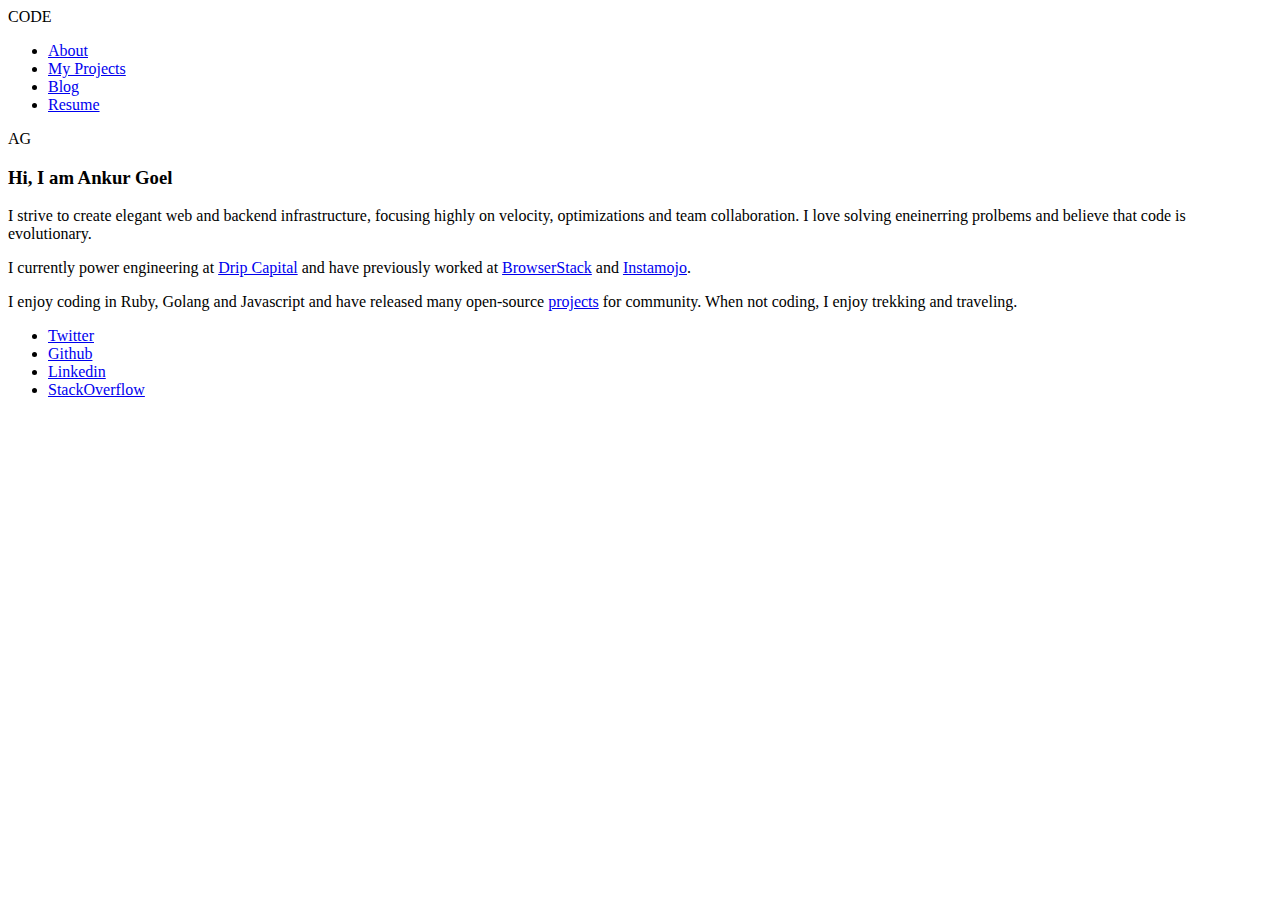
==== index.html @ ee9463a8 "active" ====
<!DOCTYPE html>
<html lang="en">
  <head>
    <meta charset="UTF-8">
    <meta name="viewport" content="width=device-width, initial-scale=1.0">
    <title>Ankur Goel</title>
    <link rel="stylesheet" href="stylesheets/app.css">
  </head>
  <body>
    <div class="page">
      <div class="code">CODE</div>
      <header class="clear">
        <nav>
          <ul>
            <li><a class="active-nav" href="#">About</a></li>
            <li><a href="/projects">My Projects</a></li>
            <li><a href="http://blog.ankurgoel.com">Blog</a></li>
            <li><a href="#">Resume</a></li>
          </ul>
        </nav>
      </header>
      <div class="intro">
        <div class="logo">A<span>G</span></div>
        <h3>Hi, I am Ankur Goel</h3>
        <p>I strive to create elegant web and backend infrastructure, focusing highly on velocity, optimizations and team collaboration. I love solving eneinerring prolbems and believe that code is evolutionary.</p>
        <p>I currently power engineering at <a href="https://dripcapital.com">Drip Capital</a> and have previously worked at <a href="https://browserstack.com">BrowserStack</a> and <a href="https://instamojo.com">Instamojo</a>.</p>
        <p>I enjoy coding in Ruby, Golang and Javascript and have released many open-source <a href="/projects">projects</a> for community. When not coding, I enjoy trekking and traveling.</p>
        <p></p>

        <ul class="social-links">
          <li><a href="https://twitter.com/Ankurgel" target="_blank">Twitter</a></li>
          <li><a href="https://github.com/AnkurGel" target="_blank">Github</a></li>
          <li><a href="https://in.linkedin.com/in/ankurgel" target="_blank">Linkedin</a></li>
          <li><a href="https://stackoverflow.com/users/1376448/kiddorails" target="_blank">StackOverflow</a></li>
        </ul>
      </div>
    </div>
  </body>
</html>
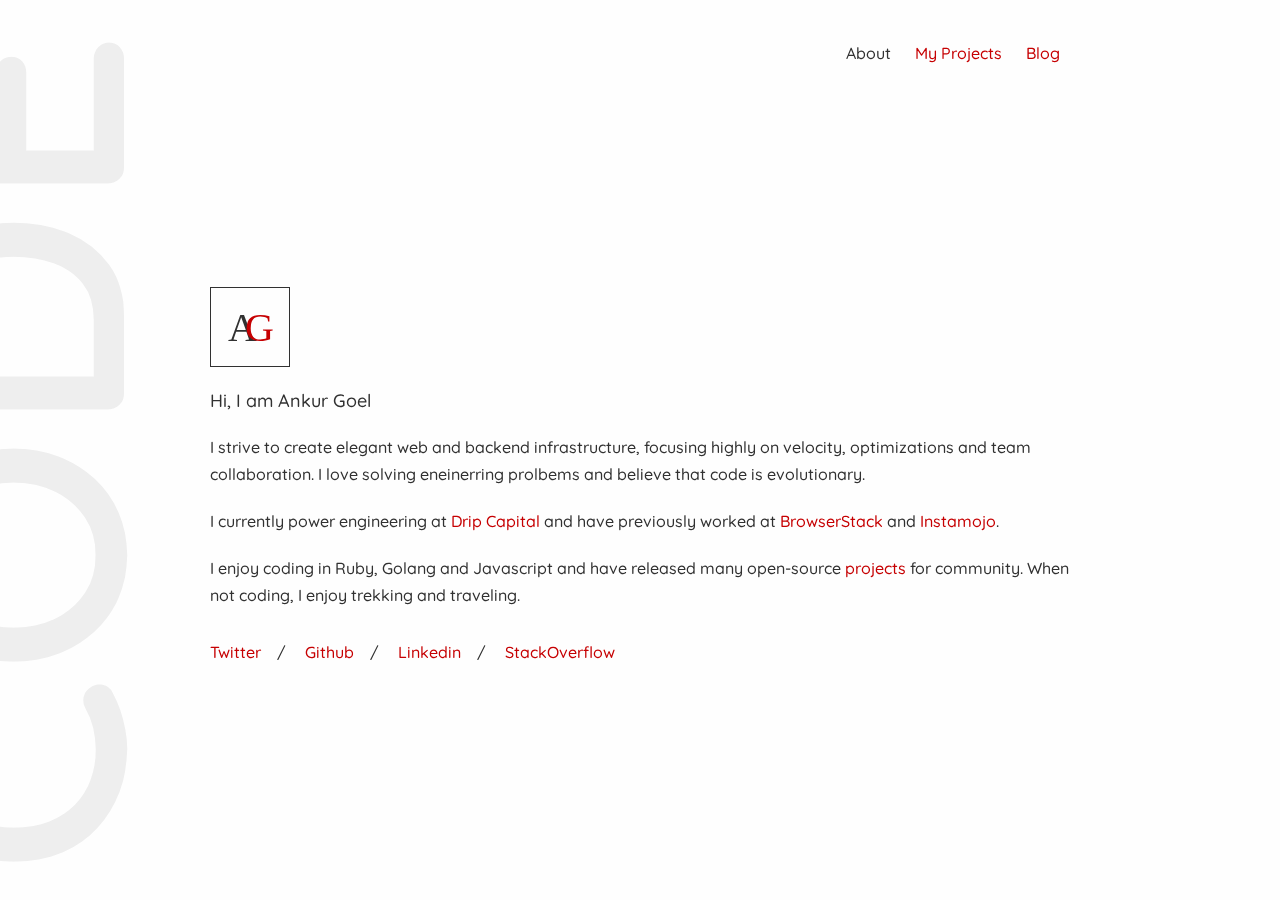
==== commit a1152e99: "add projects, and some other stuff" ====
--- a/index.html
+++ b/index.html
@@ -12,10 +12,9 @@
       <header class="clear">
         <nav>
           <ul>
-            <li><a class="active-nav" href="#">About</a></li>
+            <li class="active-nav"><a href="#">About</a></li>
             <li><a href="/projects">My Projects</a></li>
-            <li><a href="http://blog.ankurgoel.com">Blog</a></li>
-            <li><a href="#">Resume</a></li>
+            <li><a href="http://blog.ankurgoel.com" target="_blank" rel="noopener">Blog</a></li>
           </ul>
         </nav>
       </header>
--- a/stylesheets/app.css
+++ b/stylesheets/app.css
@@ -0,0 +1,266 @@
+@import url('https://fonts.googleapis.com/css2?family=Quicksand:wght@400;500;600&display=swap');
+
+:root {
+  --red: #C60002;
+  --black-3: #313131;
+  --white: #fff;
+  --white-e: #eee;
+  --white-f5: #f5f5f5;
+}
+
+::selection {
+  background-color: var(--red);
+  color: var(--white);
+}
+
+* {
+  margin: 0;
+  padding: 0;
+  outline: 0;
+  box-sizing: border-box;
+}
+
+html,
+body {
+  height: 100%;
+}
+
+body {
+  background-color: #fefefe;
+  font-family: Quicksand;
+  font-size: 16px;
+  color: var(--black-3);
+}
+
+hr {
+  border: 0;
+  text-align: center;
+  display: block;
+  margin: 80px 0;
+}
+
+hr:after {
+  content: '•••';
+  letter-spacing: 5px;
+}
+
+h1, h2, h3 {
+  font-weight: 500;
+}
+
+h2 {
+  font-size: 21px;
+}
+
+h3 {
+  font-size: 18px;
+}
+
+ul {
+  list-style-type: none;
+}
+
+a {
+  text-decoration: none;
+  color: inherit;
+}
+
+.clear:after {
+  content: '';
+  display: table;
+  clear: both;
+}
+
+.page {
+  max-width: 900px;
+  padding: 20px;
+  margin: auto;
+  width: 100%;
+  font-weight: 500;
+  line-height: 27px;
+  height: 100%;
+}
+
+header {
+  padding: 20px 0;
+}
+
+header ul {
+  float: right;
+}
+
+header li {
+  display: inline-block;
+  padding: 0 10px;
+}
+
+header a {
+  transition: color 250ms ease;
+  color: var(--red);
+}
+
+header a:hover,
+.active-nav a {
+  color: var(--black-3);
+}
+
+.logo {
+  font-family: Minim Joe;
+  letter-spacing: -12px;
+  font-size: 40px;
+  border: 1px solid var(--black-3);
+  display: inline-block;
+  height: 80px;
+  width: 80px;
+  line-height: 80px;
+  text-align: center;
+  text-indent: -10px;
+  margin-bottom: 20px;
+}
+
+.logo span {
+  color: var(--red);
+}
+
+.intro {
+  margin-top: 200px;
+}
+
+.intro p {
+  margin-top: 20px;
+}
+
+.intro ul {
+  margin-top: 20px;
+}
+
+.intro li {
+  display: inline-block;
+  padding: 10px 15px;
+  margin-right: 10px;
+  position: relative;
+}
+
+.intro li:first-of-type {
+  padding-left: 0;
+}
+
+.intro a {
+  color: var(--red);
+  position: relative;
+  transition: color 250ms ease;
+}
+
+.intro li:after {
+  content: '/';
+  position: absolute;
+  right: -10px;
+}
+
+.intro li:last-of-type:after {
+  content: '';
+}
+
+.intro li a:hover {
+  color: var(--black-3);
+}
+
+.code {
+  font-size: 35vh;
+  transform: rotate(-90deg);
+  position: fixed;
+  left: 20px;
+  font-weight: 600;
+  transform-origin: 46vh 49vh;
+  z-index: -1;
+  color: #eee;
+}
+
+.project-box {
+  border: 1px solid var(--white-e);
+  border-radius: 3px;
+  margin-top: 40px;
+  overflow: hidden;
+}
+
+.project-icon {
+  width: 64px;
+  height: 64px;
+  border-radius: 50%;
+  background-color: var(--white-f5);
+  border: 1px solid var(--white-e);
+  margin: auto;
+  margin-bottom: 20px;
+  position: relative;
+}
+
+.project-icon img {
+  width: 32px;
+  top: 50%;
+  left: 50%;
+  position: absolute;
+  transform: translate(-50%, -50%);
+}
+
+.project-box h3 {
+  text-transform: uppercase;
+  text-align: center;
+}
+
+.project-box .description {
+  padding: 20px;
+  font-size: 14px;
+  width: 90%;
+  margin: auto;
+  margin-top: 20px;
+}
+
+.project-box ul {
+  list-style-type: disc;
+  margin-left: 40px;
+  column-count: 2;
+}
+
+.project-box a {
+  color: var(--red);
+}
+
+.project-panel {
+  padding: 20px 0;
+}
+
+[data-project=statsample] .project-panel {
+  background-color: #b3e59f;
+}
+
+[data-project=instamojo] .project-panel {
+  background: #2A2869;
+  color: var(--white);
+}
+
+a.view-project-cta {
+  border: 1px solid var(--red);
+  margin: auto;
+  padding: 5px;
+  margin-bottom: 20px;
+  display: block;
+  width: 180px;
+  text-align: center;
+  transition: border-color 250ms ease-in;
+}
+
+a.view-project-cta:hover {
+  border-color: transparent;
+}
+
+@media all and (max-width: 512px) {
+  .intro {
+    margin-top: 80px;
+  }
+
+  .intro li {
+    margin-right: 0;
+    padding: 10px;
+    padding-right: 0;
+  }
+}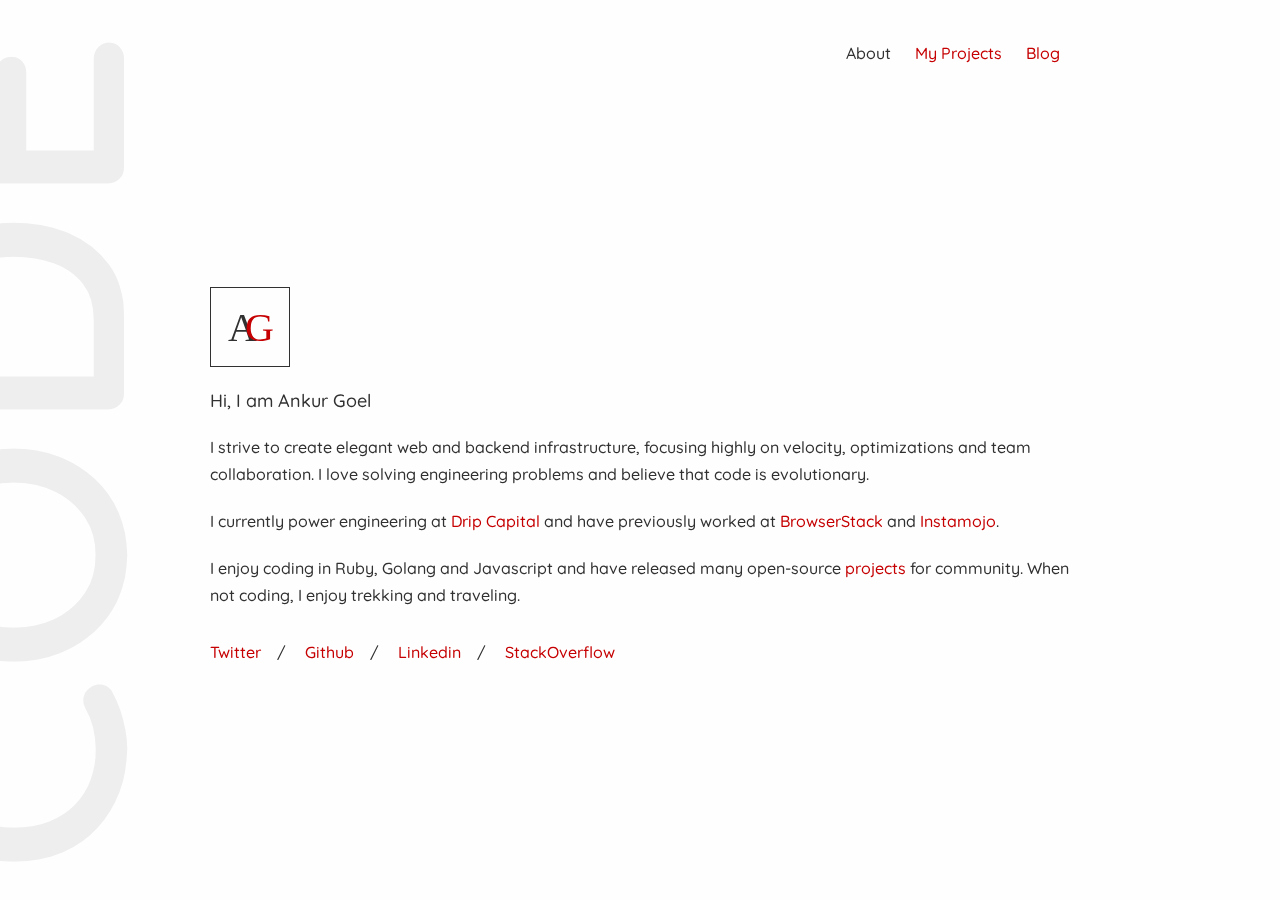
==== commit 334ed230: "typos" ====
--- a/index.html
+++ b/index.html
@@ -21,7 +21,7 @@
       <div class="intro">
         <div class="logo">A<span>G</span></div>
         <h3>Hi, I am Ankur Goel</h3>
-        <p>I strive to create elegant web and backend infrastructure, focusing highly on velocity, optimizations and team collaboration. I love solving eneinerring prolbems and believe that code is evolutionary.</p>
+        <p>I strive to create elegant web and backend infrastructure, focusing highly on velocity, optimizations and team collaboration. I love solving engineering problems and believe that code is evolutionary.</p>
         <p>I currently power engineering at <a href="https://dripcapital.com">Drip Capital</a> and have previously worked at <a href="https://browserstack.com">BrowserStack</a> and <a href="https://instamojo.com">Instamojo</a>.</p>
         <p>I enjoy coding in Ruby, Golang and Javascript and have released many open-source <a href="/projects">projects</a> for community. When not coding, I enjoy trekking and traveling.</p>
         <p></p>
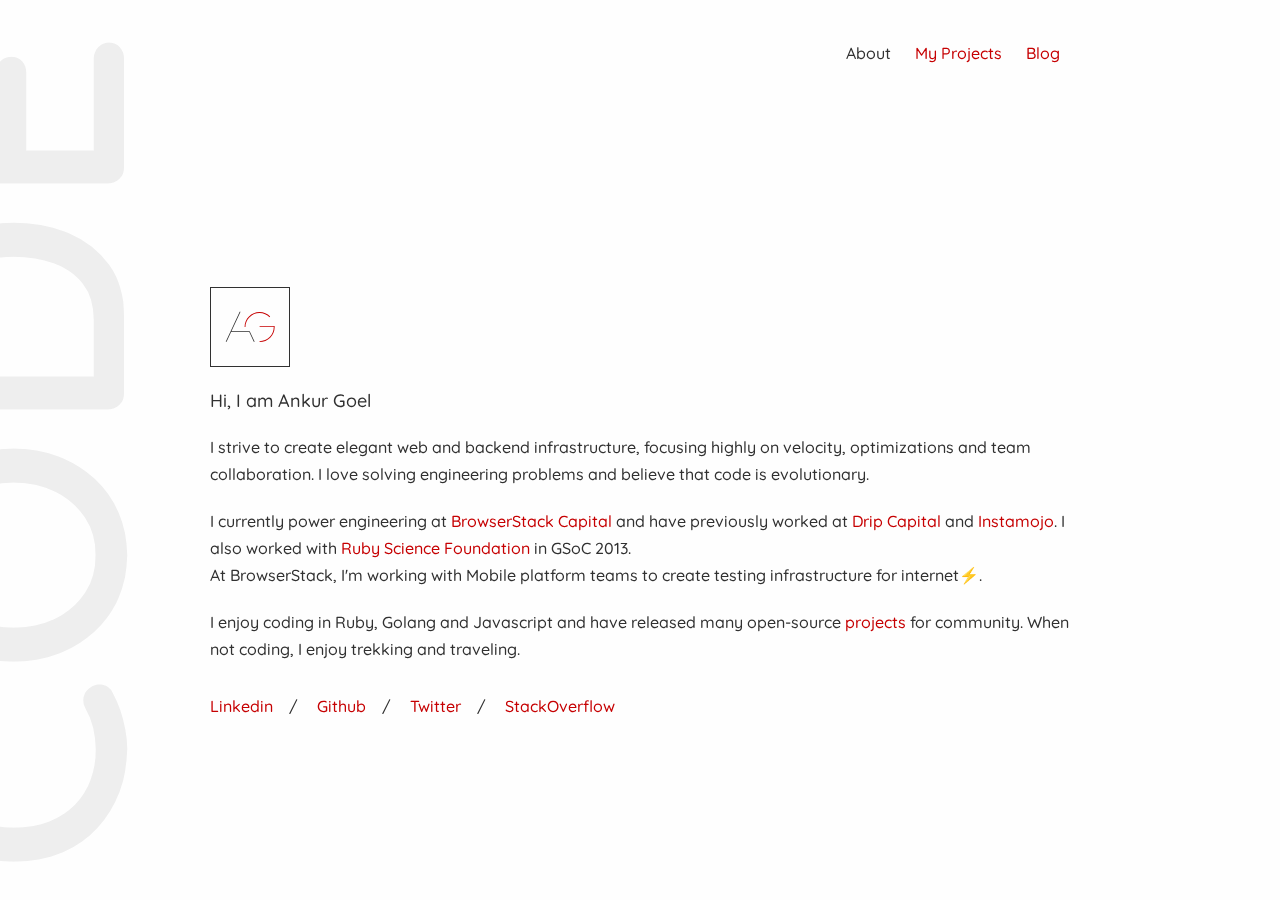
==== commit c0c8d8d9: "late update" ====
--- a/index.html
+++ b/index.html
@@ -5,6 +5,16 @@
     <meta name="viewport" content="width=device-width, initial-scale=1.0">
     <title>Ankur Goel</title>
     <link rel="stylesheet" href="stylesheets/app.css">
+    <!-- Global site tag (gtag.js) - Google Analytics -->
+    <script async src="https://www.googletagmanager.com/gtag/js?id=UA-173958252-1"></script>
+    <script>
+      window.dataLayer = window.dataLayer || [];
+      function gtag(){dataLayer.push(arguments);}
+      gtag('js', new Date());
+
+      gtag('config', 'UA-173958252-1');
+    </script>
+
   </head>
   <body>
     <div class="page">
@@ -22,14 +32,13 @@
         <div class="logo">A<span>G</span></div>
         <h3>Hi, I am Ankur Goel</h3>
         <p>I strive to create elegant web and backend infrastructure, focusing highly on velocity, optimizations and team collaboration. I love solving engineering problems and believe that code is evolutionary.</p>
-        <p>I currently power engineering at <a href="https://dripcapital.com">Drip Capital</a> and have previously worked at <a href="https://browserstack.com">BrowserStack</a> and <a href="https://instamojo.com">Instamojo</a>.</p>
+        <p>I currently power engineering at <a href="https://browserstack.com">BrowserStack Capital</a> and have previously worked at <a href="https://dripcapital.com">Drip Capital</a> and <a href="https://instamojo.com">Instamojo</a>. I also worked with <a href="https://github.com/SciRuby">Ruby Science Foundation</a> in GSoC 2013.<br/> At BrowserStack, I'm working with Mobile platform teams to create testing infrastructure for internet⚡️.</p>
         <p>I enjoy coding in Ruby, Golang and Javascript and have released many open-source <a href="/projects">projects</a> for community. When not coding, I enjoy trekking and traveling.</p>
-        <p></p>
 
         <ul class="social-links">
+          <li><a href="https://in.linkedin.com/in/ankurgel" target="_blank">Linkedin</a></li>
+          <li><a href="https://github.com/AnkurGel" target="_blank">Github</a></li>
           <li><a href="https://twitter.com/Ankurgel" target="_blank">Twitter</a></li>
-          <li><a href="https://github.com/AnkurGel" target="_blank">Github</a></li>
-          <li><a href="https://in.linkedin.com/in/ankurgel" target="_blank">Linkedin</a></li>
           <li><a href="https://stackoverflow.com/users/1376448/kiddorails" target="_blank">StackOverflow</a></li>
         </ul>
       </div>
--- a/stylesheets/app.css
+++ b/stylesheets/app.css
@@ -1,4 +1,5 @@
 @import url('https://fonts.googleapis.com/css2?family=Quicksand:wght@400;500;600&display=swap');
+@font-face { font-family: 'Minim Joe'; src: url('MinimJoe.otf') format("opentype"); }
 
 :root {
   --red: #C60002;
@@ -238,6 +239,26 @@
   color: var(--white);
 }
 
+[data-project=uber] .project-panel {
+  background: #121212;
+  color: var(--white);
+}
+
+[data-project=duss] .project-panel {
+  background: #004fac;
+  color: var(--white);
+}
+
+[data-project=statsampleglm] .project-panel {
+  background-color: #2196F3;
+  color: var(--white);
+}
+
+[data-project=brainstorm] .project-panel {
+  background-color: #F6BB92;
+  color: var(--white);
+}
+
 a.view-project-cta {
   border: 1px solid var(--red);
   margin: auto;
@@ -263,4 +284,8 @@
     padding: 10px;
     padding-right: 0;
   }
+
+  .project-box ul {
+    column-count: unset;
+  }
 }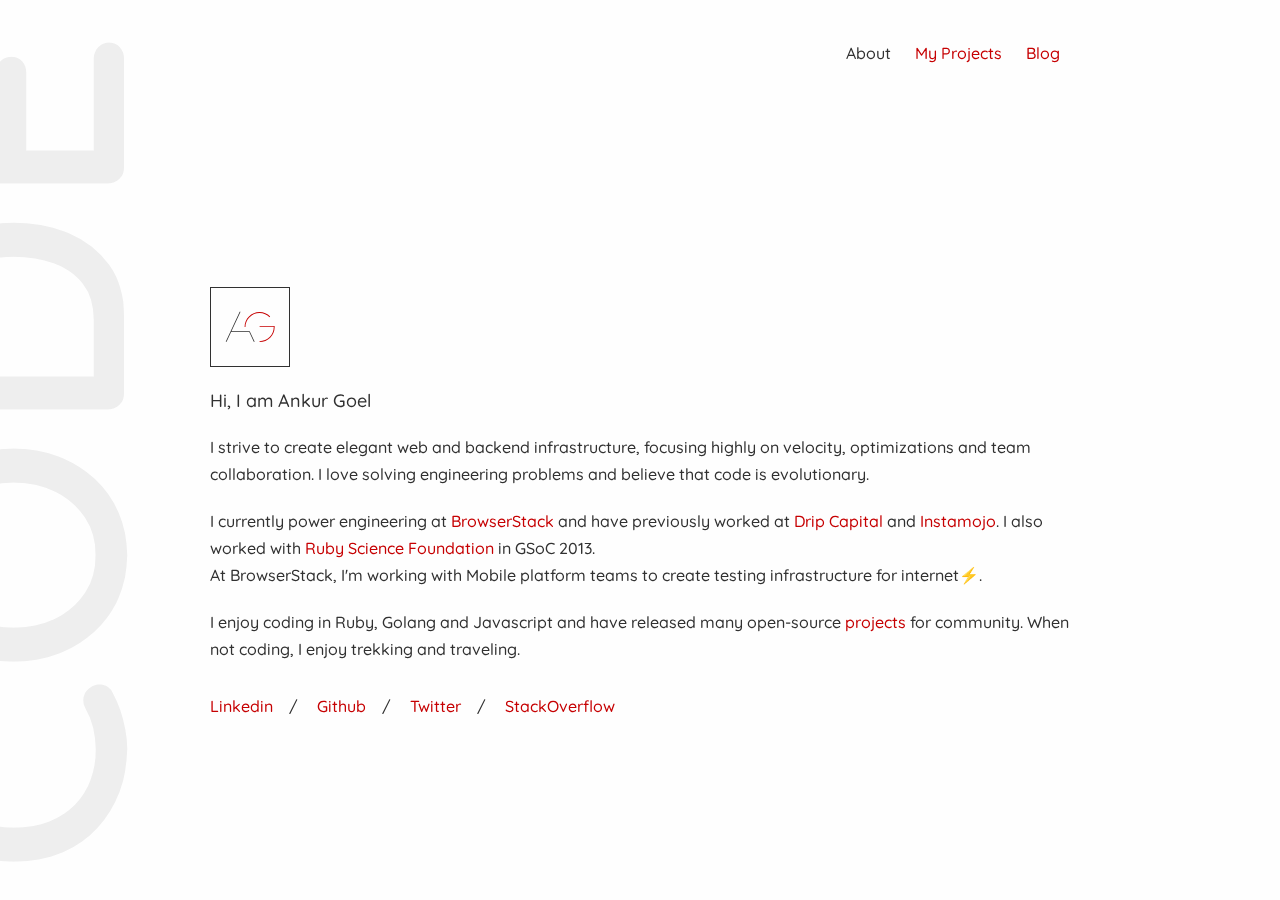
==== commit 9cf3111a: "fix" ====
--- a/index.html
+++ b/index.html
@@ -32,7 +32,7 @@
         <div class="logo">A<span>G</span></div>
         <h3>Hi, I am Ankur Goel</h3>
         <p>I strive to create elegant web and backend infrastructure, focusing highly on velocity, optimizations and team collaboration. I love solving engineering problems and believe that code is evolutionary.</p>
-        <p>I currently power engineering at <a href="https://browserstack.com">BrowserStack Capital</a> and have previously worked at <a href="https://dripcapital.com">Drip Capital</a> and <a href="https://instamojo.com">Instamojo</a>. I also worked with <a href="https://github.com/SciRuby">Ruby Science Foundation</a> in GSoC 2013.<br/> At BrowserStack, I'm working with Mobile platform teams to create testing infrastructure for internet⚡️.</p>
+        <p>I currently power engineering at <a href="https://browserstack.com">BrowserStack</a> and have previously worked at <a href="https://dripcapital.com">Drip Capital</a> and <a href="https://instamojo.com">Instamojo</a>. I also worked with <a href="https://github.com/SciRuby">Ruby Science Foundation</a> in GSoC 2013.<br/>At BrowserStack, I'm working with Mobile platform teams to create testing infrastructure for internet⚡️.</p>
         <p>I enjoy coding in Ruby, Golang and Javascript and have released many open-source <a href="/projects">projects</a> for community. When not coding, I enjoy trekking and traveling.</p>
 
         <ul class="social-links">
